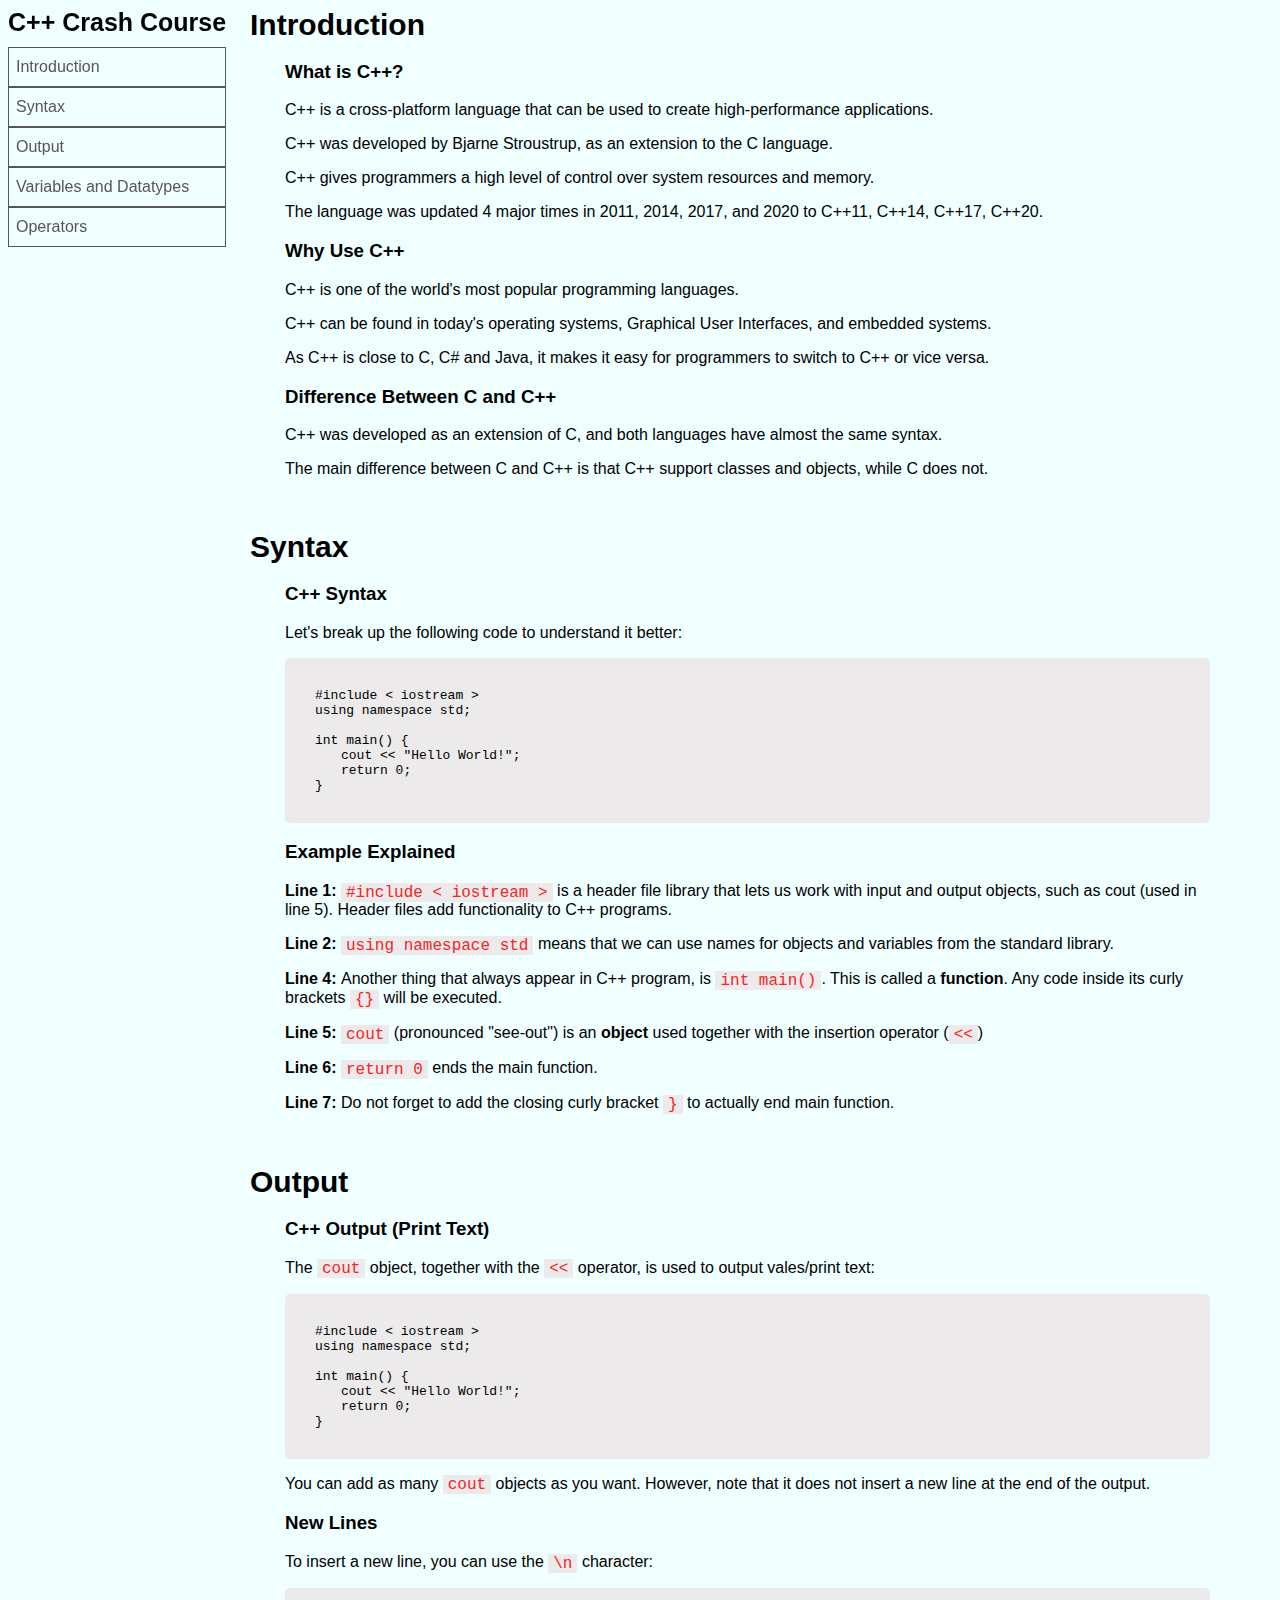
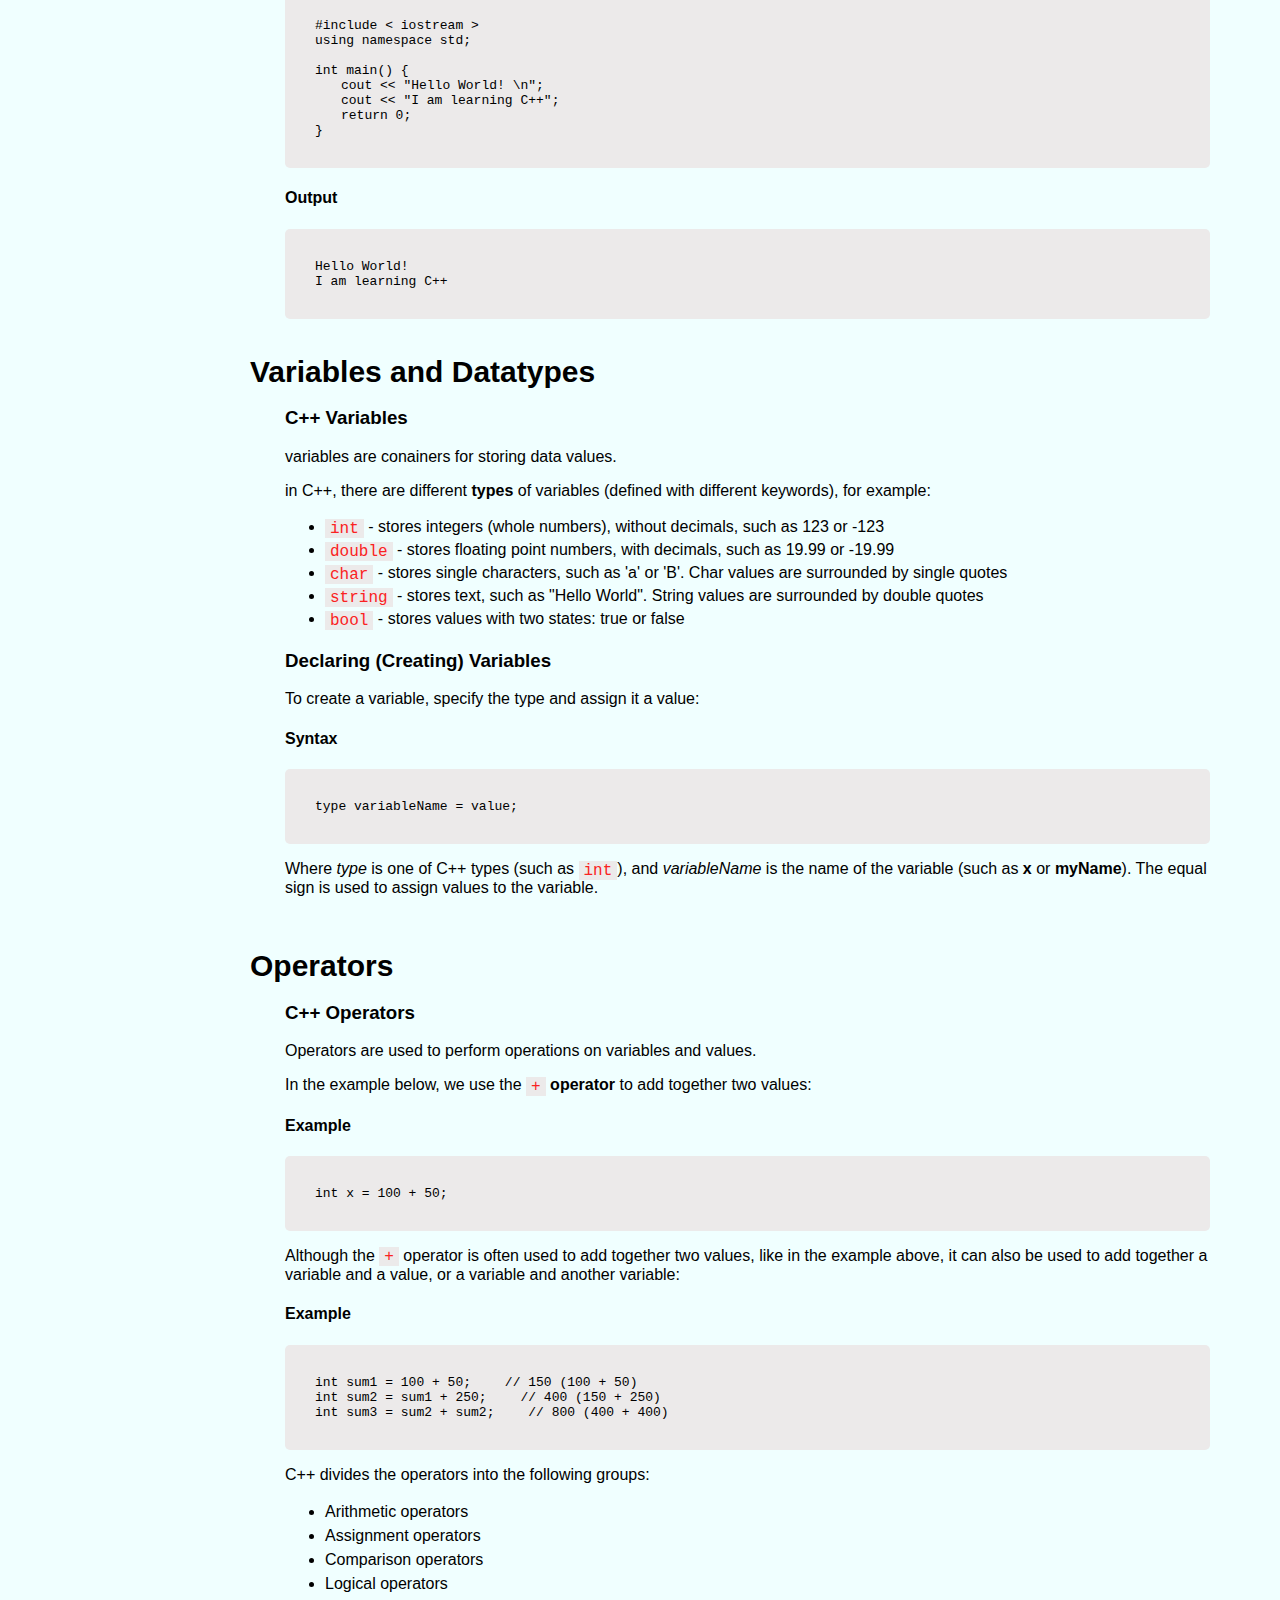
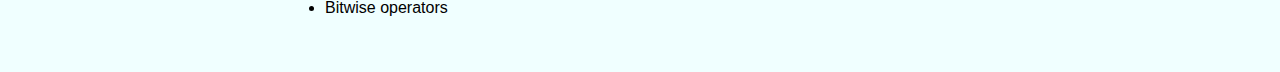
==== CST251/HW03/index.html @ 5152c30a "Add files via upload" ====
<!DOCTYPE html>
<html lang="en">
<head>
  <meta charset="UTF-8">
  <meta http-equiv="X-UA-Compatible" content="IE=edge">
  <meta name="viewport" content="width=device-width, initial-scale=1.0">
  <title>Document</title>
  <link rel="stylesheet" href="styles.css">
</head>

<body>
  <nav id="navbar">
    <header class="main-title">C++ Crash Course</header>
    <a class="nav-link" href="#Introduction">Introduction</a>
    <a class="nav-link" href="#Syntax">Syntax</a>
    <a class="nav-link" href="#Output">Output</a>
    <a class="nav-link" href="#Variables_and_Datatypes">Variables and Datatypes</a>
    <a class="nav-link" href="#Operators">Operators</a>
  </nav>

  <main id="main-doc"> 
    <section class="main-section">
      <header id="Introduction">Introduction</header>
      <section class="sub-section">
        <h3>What is C++?</h3>
        <p>C++ is a cross-platform language that can be used to create high-performance applications.</p>
        <p>C++ was developed by Bjarne Stroustrup, as an extension to the C language.</p>
        <p>C++ gives programmers a high level of control over system resources and memory.</p>
        <p>The language was updated 4 major times in 2011, 2014, 2017, and 2020 to C++11, C++14, C++17, C++20.</p>

        <h3>Why Use C++</h3>
        <p>C++ is one of the world's most popular programming languages.</p>
        <p>C++ can be found in today's operating systems, Graphical User Interfaces, and embedded systems.</p>
        <p>As C++ is close to C, C# and Java, it makes it easy for programmers to switch to C++ or vice versa.</p>

        <h3>Difference Between C and C++</h3>
        <p>C++ was developed as an extension of C, and both languages have almost the same syntax.</p>
        <p>The main difference between C and C++ is that C++ support classes and objects, while C does not.</p>
      </section>
      <br><br>
    </section>

    <section class="main-section">
      <header id="Syntax">Syntax</header>
      <section class="sub-section">
        <h3>C++ Syntax</h3>
        <p>Let's break up the following code to understand it better:</p>
        <code class="main-code">
            #include < iostream > <br>
            using namespace std;<br>
            <br>
            int main() {<br>
                <tab>cout << "Hello World!";<br>
                <tab>return 0;<br>
            }
        </code>

      <h3>Example Explained</h3>
      <p>
        <strong>Line 1: </strong><span>#include < iostream ></span> is a header file library that lets us work with input and output objects,
        such as cout (used in line 5). Header files add functionality to C++ programs.
      </p>
      <p>
        <strong>Line 2: </strong><span>using namespace std</span> means that we can use names for objects and variables from the standard library.
      </p>
      <p>
        <strong>Line 4: </strong> Another thing that always appear in C++ program,
        is <span>int main()</span>. This is called a <strong>function</strong>.
        Any code inside its curly brackets <span>{}</span> will be executed.
      </p>
      <p>
        <strong>Line 5: </strong> <span>cout</span> (pronounced "see-out") is an <strong>object</strong> used 
        together with the insertion operator (<span><<</span>)
      </p>
      <p>
        <strong>Line 6: </strong> <span>return 0</span> ends the main function.
      </p>
      <p>
        <strong>Line 7: </strong> Do not forget to add the closing curly bracket <span>}</span> 
        to actually end main function.
      </p>
      </section>
      <br><br>
    </section>

    <section id="Output" class="main-section">
      <header id="Output">Output</header>
      <section class="sub-section">
        <h3>C++ Output (Print Text)</h3>
        <p>The <span>cout</span> object, together with the <span><<</span> operator, is used to output vales/print text:</p>
        <code class="main-code">
          #include < iostream > <br>
          using namespace std;<br>
          <br>
          int main() {<br>
              <tab>cout << "Hello World!";<br>
              <tab>return 0;<br>
          }
        </code>
        <p>You can add as many <span>cout</span> objects as you want. However, note that it does not insert a new line at the end of the output.</p>

        <h3>New Lines</h3>
        <p>To insert a new line, you can use the <span>\n</span> character:</p>
        <code class="main-code">
          #include < iostream > <br>
          using namespace std;<br>
          <br>
          int main() {<br>
              <tab>cout << "Hello World! \n";<br>
                <tab>cout << "I am learning C++";<br>
              <tab>return 0;<br>
          }
        </code>

        <h4>Output</h4>
        <code class="main-code">
          Hello World!<br>
          I am learning C++
        </code>
      <br><br>
    </section>

    <section class="main-section">
      <header id="Variables_and_Datatypes">Variables and Datatypes</header>
      <section class="sub-section">
        <h3>C++ Variables</h3>
        <p>variables are conainers for storing data values.</p>
        <p>in C++, there are different <strong>types</strong> of variables (defined with different keywords), for example:</p>
        <ul class="variable-list">
          <li><span>int</span> - stores integers (whole numbers), without decimals, such as 123 or -123</li>
          <li><span>double</span> - stores floating point numbers, with decimals, such as 19.99 or -19.99</li>
          <li><span>char</span> - stores single characters, such as 'a' or 'B'. Char values are surrounded by single quotes</li>
          <li><span>string</span> - stores text, such as "Hello World". String values are surrounded by double quotes</li>
          <li><span>bool</span> - stores values with two states: true or false</li>
        </ul>

        <h3>Declaring (Creating) Variables</h3>
        <p>To create a variable, specify the type and assign it a value:</p>
        <h4>Syntax</h4>
        <code class="main-code">
          type variableName = value;
        </code>
        <p>Where <em>type</em> is one of C++ types (such as <span>int</span>), and <em>variableName</em> is the name of the variable (such as <strong>x</strong> or <strong>myName</strong>).
          The equal sign is used to assign values to the variable.</p>
      </section>
      <br><br>
    </section>

    <section class="main-section">
      <header id="Operators">Operators</header>
      <section class="sub-section">
        <h3>C++ Operators</h3>
        <p>Operators are used to perform operations on variables and values.</p>
        <p>In the example below, we use the <span>+</span> <strong>operator</strong> to add together two values:</p>
        <h4>Example</h4>
        <code class="main-code">
          int x = 100 + 50;
        </code>
        <p>Although the <span>+</span> operator is often used to add together two values, like in the example above, it can also be used to add together a variable and a value, or a variable and another variable:</p>
        <h4>Example</h4>
        <code class="main-code">
          int sum1 = 100 + 50;        <tab>// 150 (100 + 50)<br>
          int sum2 = sum1 + 250;      <tab>// 400 (150 + 250)<br>
          int sum3 = sum2 + sum2;     <tab>// 800 (400 + 400)
        </code>
        <p>C++ divides the operators into the following groups:</p>
        <ul class="operator-list">
          <li>Arithmetic operators</li>
          <li>Assignment operators</li>
          <li>Comparison operators</li>
          <li>Logical operators</li>
          <li>Bitwise operators</li>
        </ul>
      </section>
      </code>
      <br><br>
    </section>

  </main>
</body>
</html>
---- CST251/HW03/styles.css ----
html {
    scroll-behavior: smooth;
}
body {
    font-family: sans-serif;
    height: 100vh;
    scroll-behavior: smooth;
    background-color: azure;
}


main {
    position: relative;
    left: 250px;
    position: absolute;
    max-width: 75%;
}

.main-section {
    max-width: 100%;
}

nav {
    position: fixed;
    display: flex;
    flex-direction: column;
}

nav header a {
    padding-left: 10px;
}

nav header {
    margin-bottom: 10px;
}

nav a{
    border: 1px solid #575656;
    text-decoration: none;
    padding: 10px 0;
    padding-left: 7px;
    color: #575656;
}

a:hover {
    color: lightblue;
}


.main-code {
    border-radius: 5px;
    padding: 30px;
    display: block;
    background-color: #eceaea;
    max-width: 95%;
}

span {
    color: rgb(250, 34, 34);
    padding: 0.5px 5px;
    background-color: #eceaea;
    font-family: 'Courier New', Courier, monospace;
}

tab {
    padding-left: 2em;
}

.sub-section {
    padding-left: 35px;
}

header {
    font-size: 30px;
    font-weight: bold;
}


p li{
    color: #575656;
}

.variable-list li {
    padding: 2px 0;
}
.operator-list li{
    padding: 3px 0;
}


.main-title {
    font-size: 25px;
}

@media (max-width:600px) {
    body {
      font-size: 20px;
    }

}
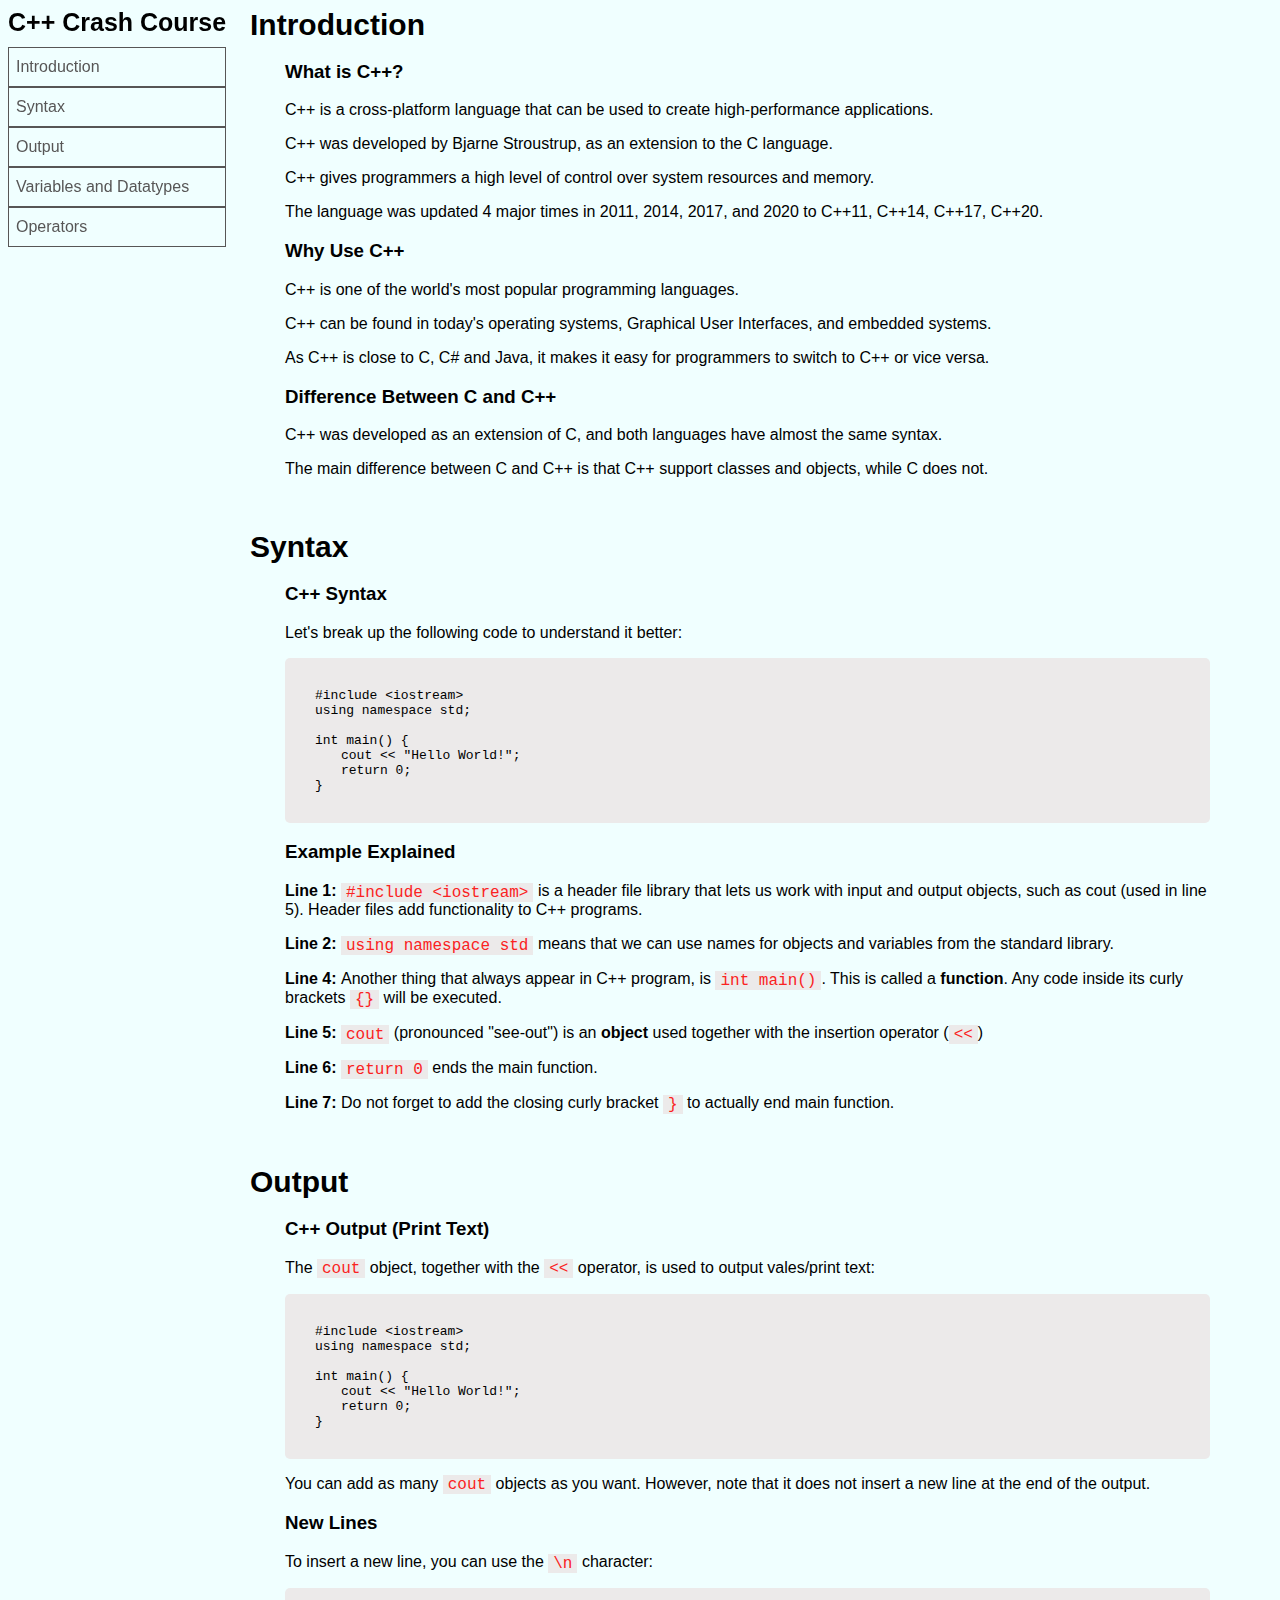
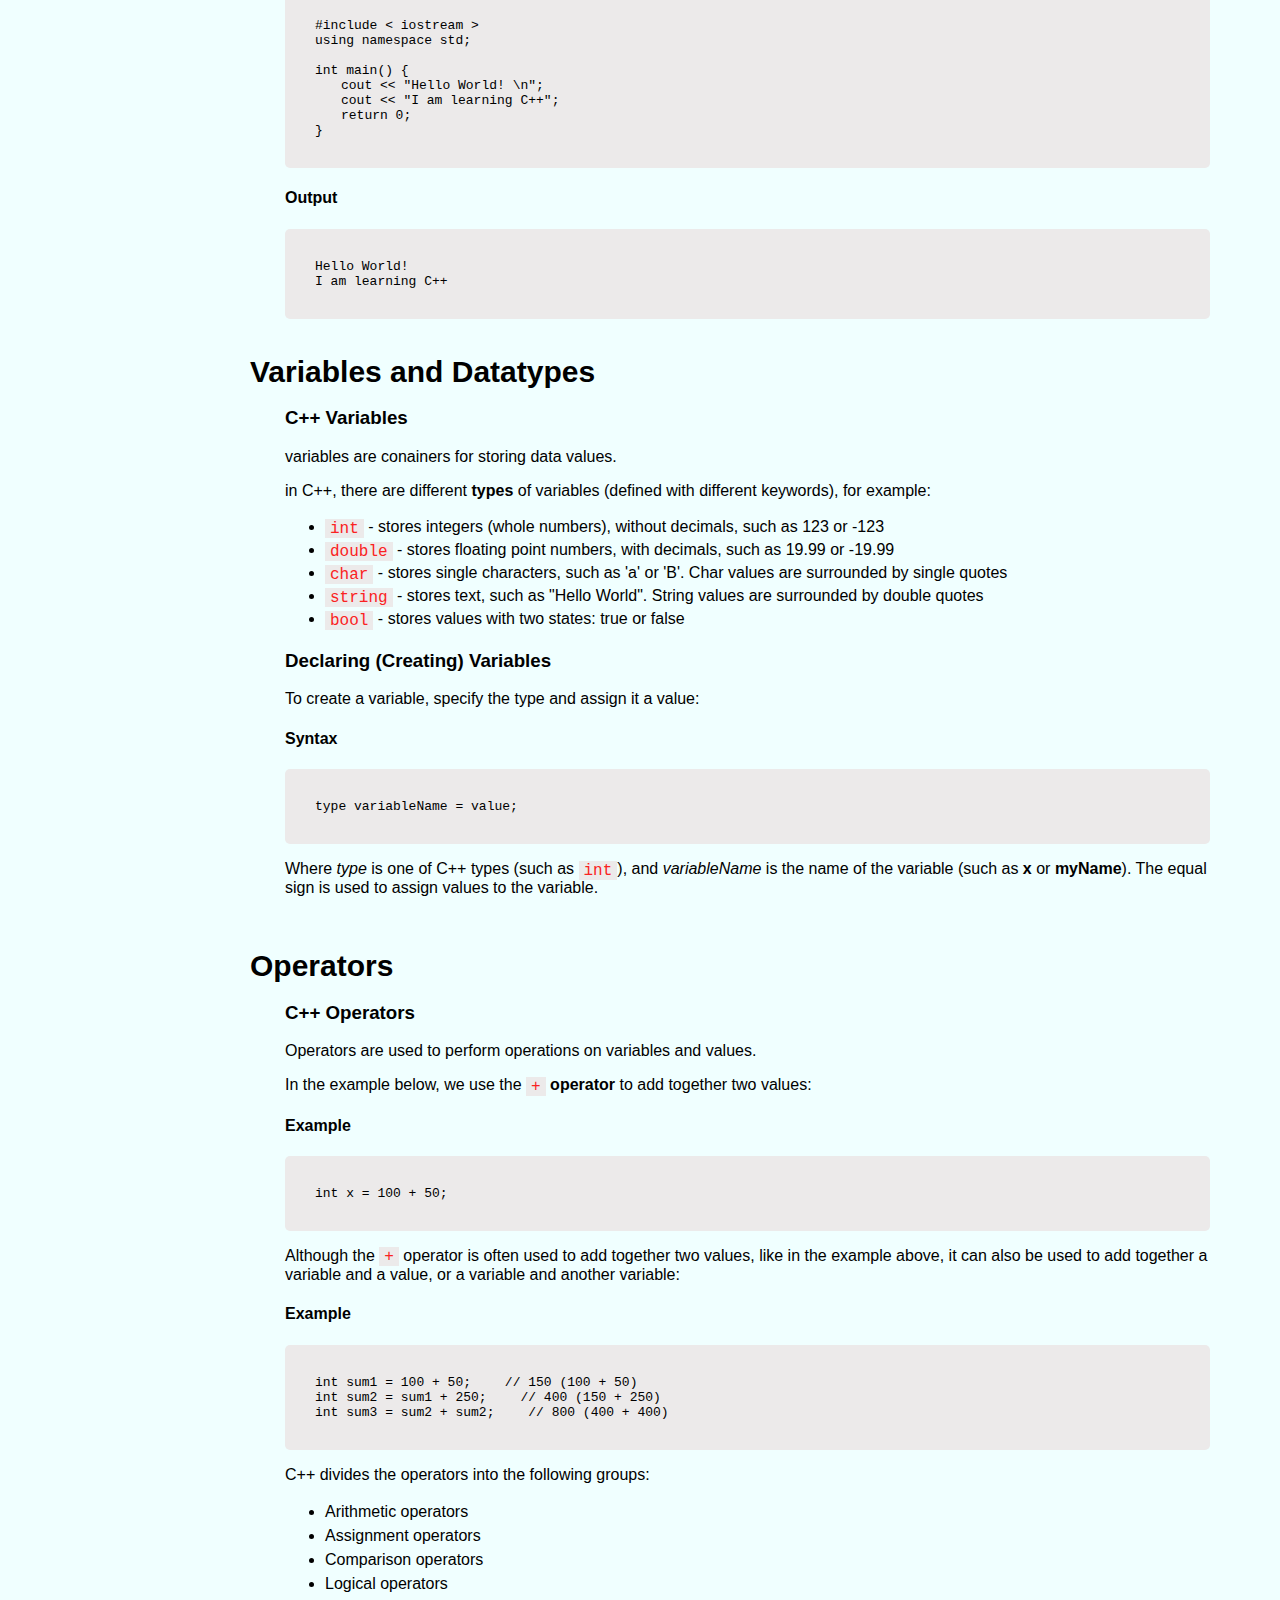
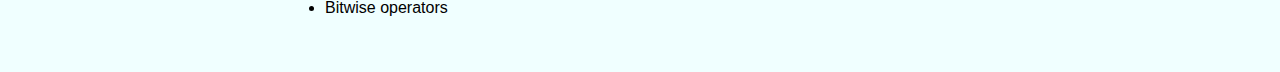
==== commit 7b2eb02f: "Add files via upload" ====
--- a/CST251/HW03/index.html
+++ b/CST251/HW03/index.html
@@ -45,40 +45,41 @@
       <section class="sub-section">
         <h3>C++ Syntax</h3>
         <p>Let's break up the following code to understand it better:</p>
+        
         <code class="main-code">
-            #include < iostream > <br>
-            using namespace std;<br>
-            <br>
-            int main() {<br>
-                <tab>cout << "Hello World!";<br>
-                <tab>return 0;<br>
-            }
+          #include &lt;iostream&gt; <br>
+          using namespace std;<br>
+          <br>
+          int main() {<br>
+              <tab>cout &lt;&lt; "Hello World!";<br>
+              <tab>return 0;<br>
+          }
         </code>
 
-      <h3>Example Explained</h3>
-      <p>
-        <strong>Line 1: </strong><span>#include < iostream ></span> is a header file library that lets us work with input and output objects,
-        such as cout (used in line 5). Header files add functionality to C++ programs.
-      </p>
-      <p>
-        <strong>Line 2: </strong><span>using namespace std</span> means that we can use names for objects and variables from the standard library.
-      </p>
-      <p>
-        <strong>Line 4: </strong> Another thing that always appear in C++ program,
-        is <span>int main()</span>. This is called a <strong>function</strong>.
-        Any code inside its curly brackets <span>{}</span> will be executed.
-      </p>
-      <p>
-        <strong>Line 5: </strong> <span>cout</span> (pronounced "see-out") is an <strong>object</strong> used 
-        together with the insertion operator (<span><<</span>)
-      </p>
-      <p>
-        <strong>Line 6: </strong> <span>return 0</span> ends the main function.
-      </p>
-      <p>
-        <strong>Line 7: </strong> Do not forget to add the closing curly bracket <span>}</span> 
-        to actually end main function.
-      </p>
+        <h3>Example Explained</h3>
+        <p>
+          <strong>Line 1: </strong><span>#include &lt;iostream&gt;</span> is a header file library that lets us work with input and output objects,
+          such as cout (used in line 5). Header files add functionality to C++ programs.
+        </p>
+        <p>
+          <strong>Line 2: </strong><span>using namespace std</span> means that we can use names for objects and variables from the standard library.
+        </p>
+        <p>
+          <strong>Line 4: </strong> Another thing that always appear in C++ program,
+          is <span>int main()</span>. This is called a <strong>function</strong>.
+          Any code inside its curly brackets <span>{}</span> will be executed.
+        </p>
+        <p>
+          <strong>Line 5: </strong> <span>cout</span> (pronounced "see-out") is an <strong>object</strong> used 
+          together with the insertion operator (<span><<</span>)
+        </p>
+        <p>
+          <strong>Line 6: </strong> <span>return 0</span> ends the main function.
+        </p>
+        <p>
+          <strong>Line 7: </strong> Do not forget to add the closing curly bracket <span>}</span> 
+          to actually end main function.
+        </p>
       </section>
       <br><br>
     </section>
@@ -89,7 +90,7 @@
         <h3>C++ Output (Print Text)</h3>
         <p>The <span>cout</span> object, together with the <span><<</span> operator, is used to output vales/print text:</p>
         <code class="main-code">
-          #include < iostream > <br>
+          #include &lt;iostream&gt; <br>
           using namespace std;<br>
           <br>
           int main() {<br>
@@ -106,8 +107,8 @@
           using namespace std;<br>
           <br>
           int main() {<br>
-              <tab>cout << "Hello World! \n";<br>
-                <tab>cout << "I am learning C++";<br>
+              <tab>cout &lt;&lt; "Hello World! \n";<br>
+                <tab>cout &lt;&lt; "I am learning C++";<br>
               <tab>return 0;<br>
           }
         </code>
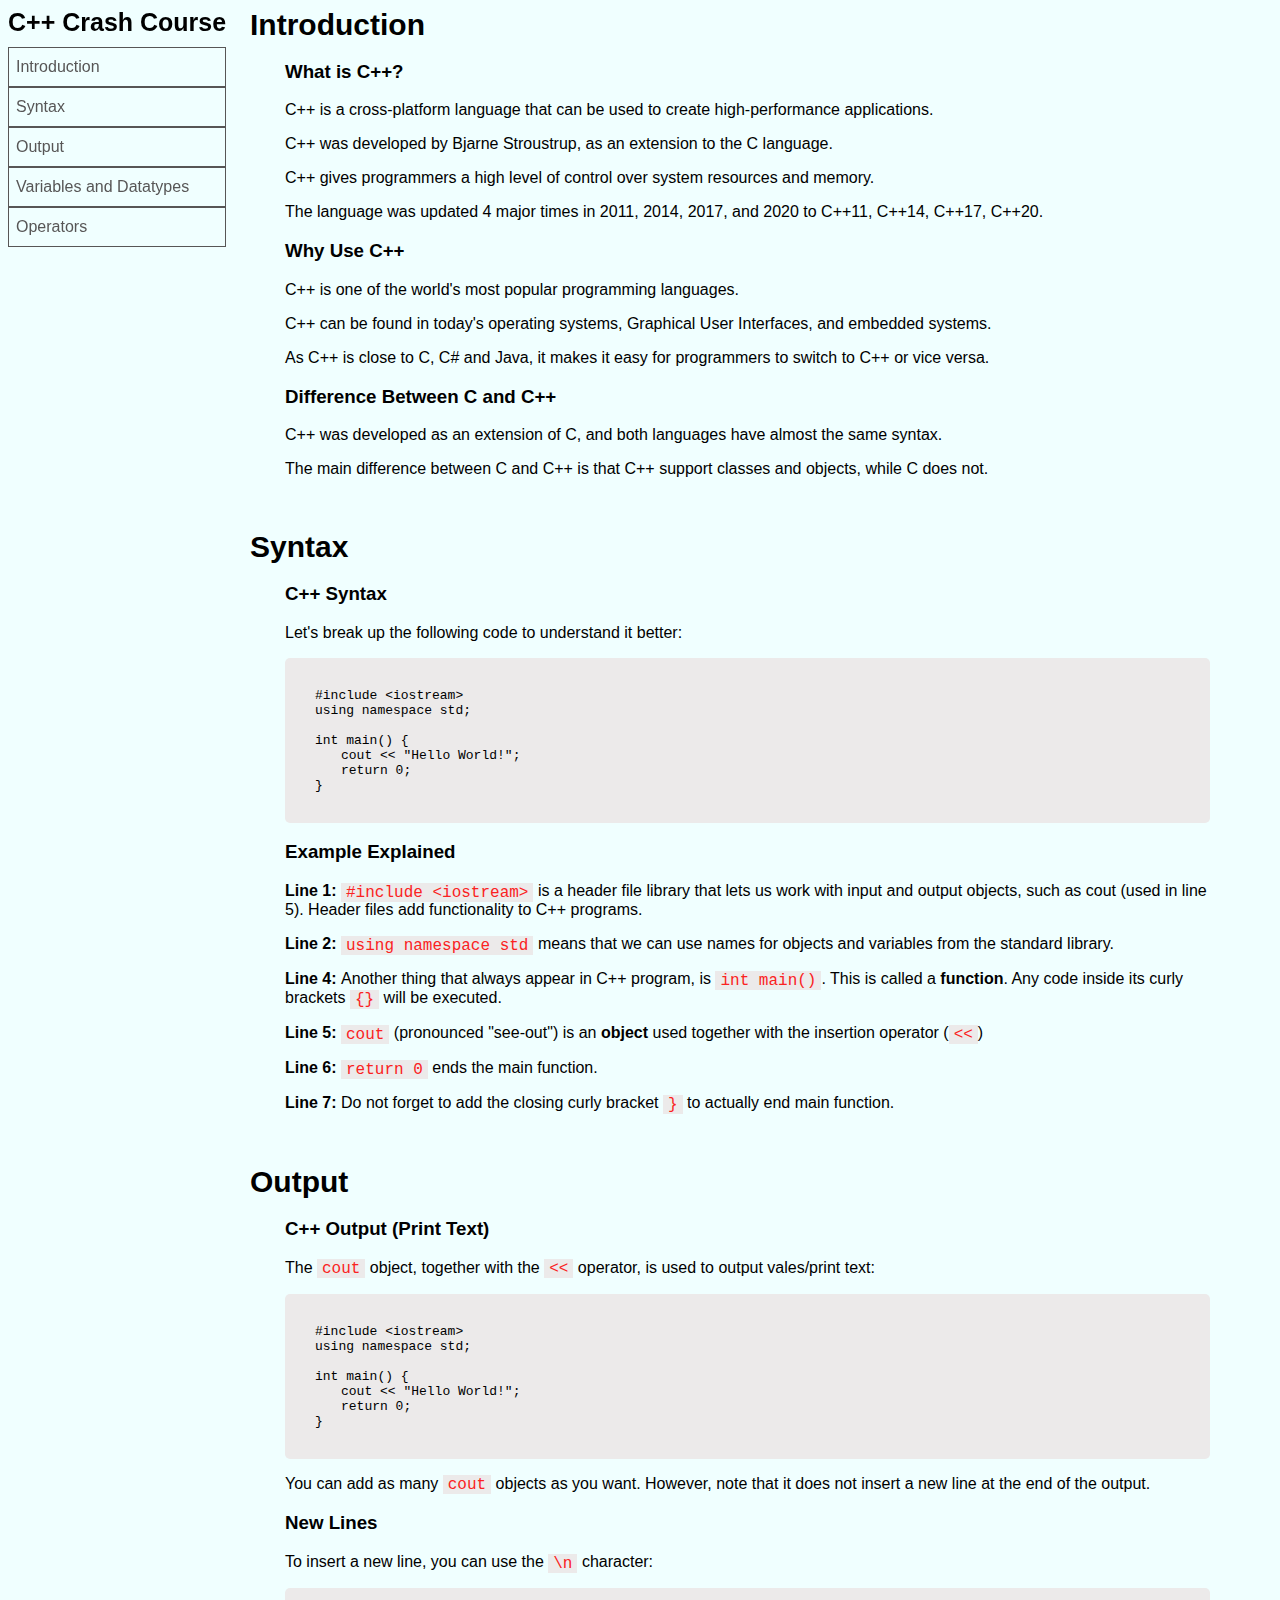
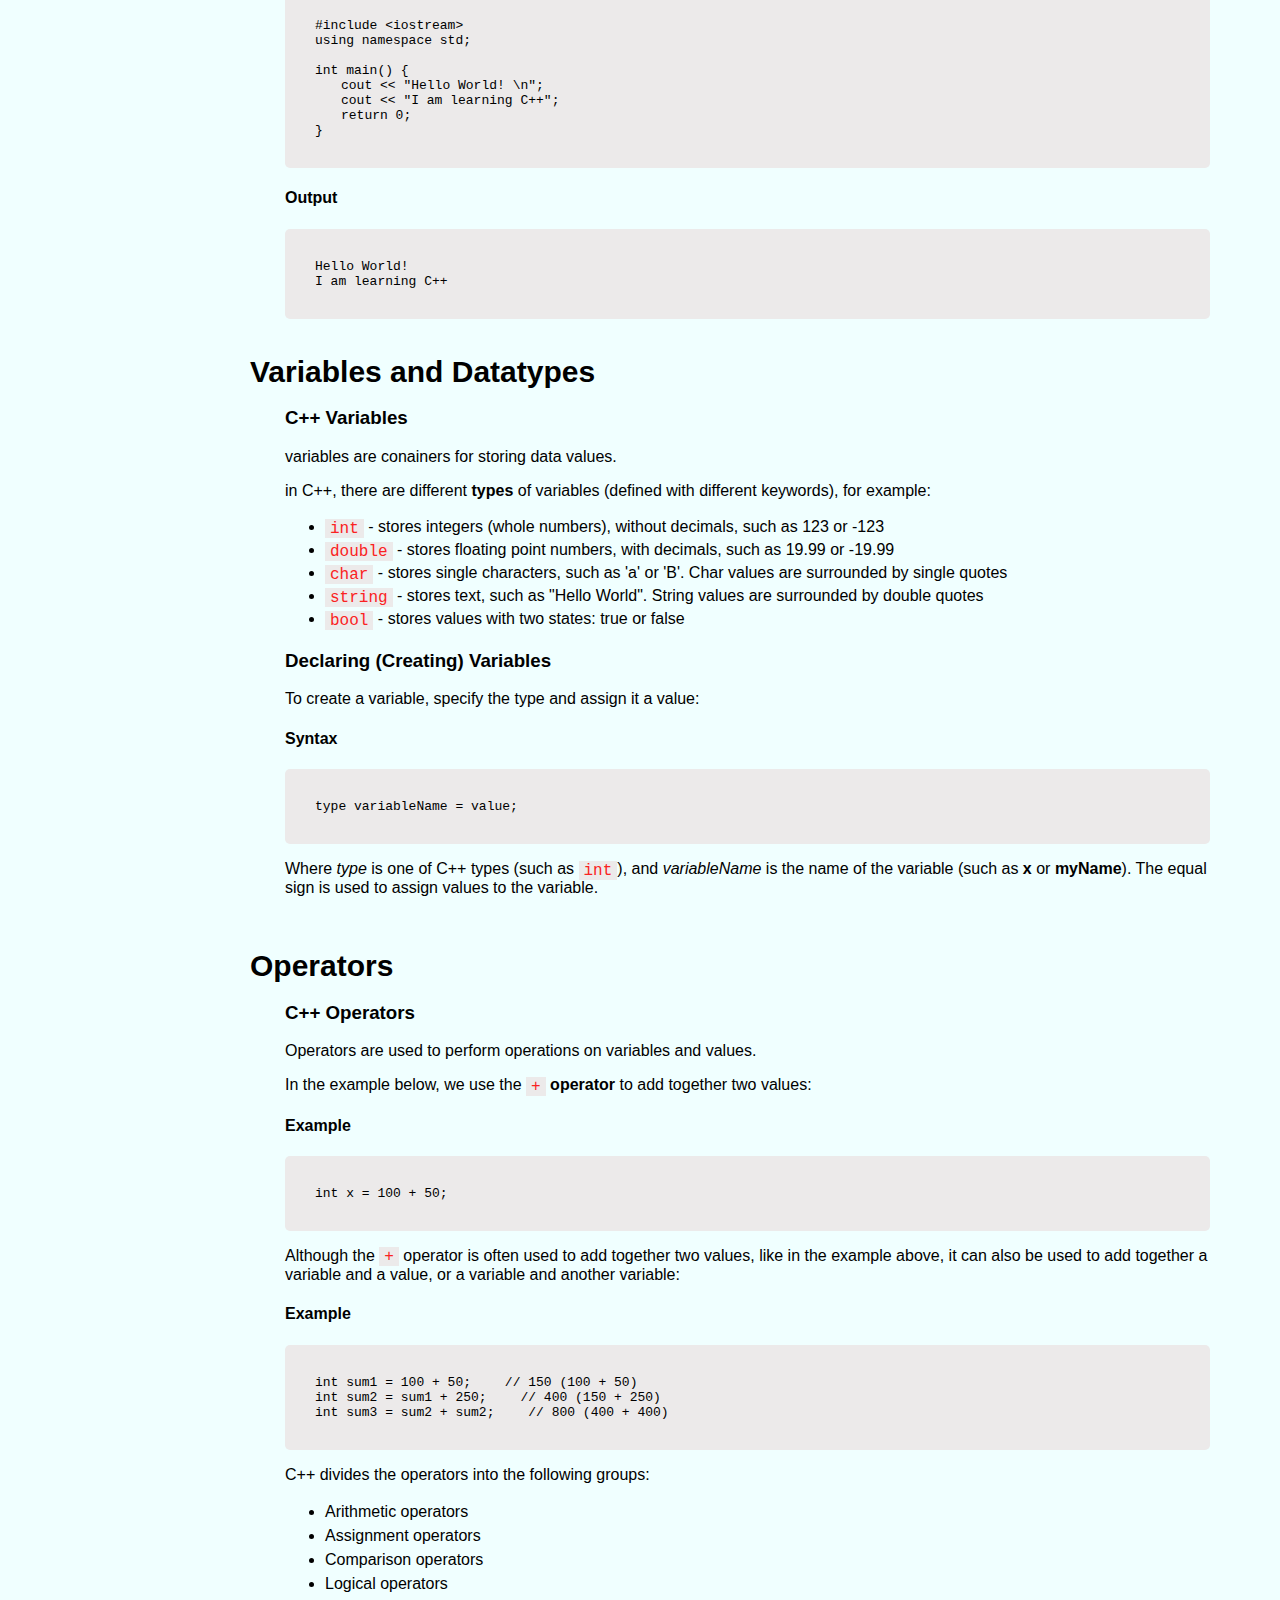
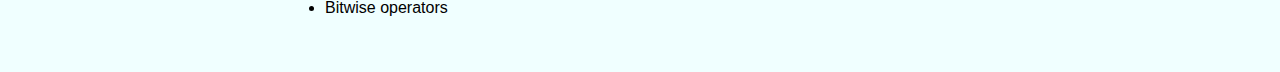
==== commit a3b2def3: "Add files via upload" ====
--- a/CST251/HW03/index.html
+++ b/CST251/HW03/index.html
@@ -4,7 +4,7 @@
   <meta charset="UTF-8">
   <meta http-equiv="X-UA-Compatible" content="IE=edge">
   <meta name="viewport" content="width=device-width, initial-scale=1.0">
-  <title>Document</title>
+  <title>C++ Introduction</title>
   <link rel="stylesheet" href="styles.css">
 </head>
 
@@ -51,8 +51,8 @@
           using namespace std;<br>
           <br>
           int main() {<br>
-              <tab>cout &lt;&lt; "Hello World!";<br>
-              <tab>return 0;<br>
+            &emsp;&emsp;cout &lt;&lt; "Hello World!";<br>
+            &emsp;&emsp;return 0;<br>
           }
         </code>
 
@@ -71,7 +71,7 @@
         </p>
         <p>
           <strong>Line 5: </strong> <span>cout</span> (pronounced "see-out") is an <strong>object</strong> used 
-          together with the insertion operator (<span><<</span>)
+          together with the insertion operator (<span>&lt;&lt;</span>)
         </p>
         <p>
           <strong>Line 6: </strong> <span>return 0</span> ends the main function.
@@ -88,14 +88,14 @@
       <header id="Output">Output</header>
       <section class="sub-section">
         <h3>C++ Output (Print Text)</h3>
-        <p>The <span>cout</span> object, together with the <span><<</span> operator, is used to output vales/print text:</p>
+        <p>The <span>cout</span> object, together with the <span>&lt;&lt;</span> operator, is used to output vales/print text:</p>
         <code class="main-code">
           #include &lt;iostream&gt; <br>
           using namespace std;<br>
           <br>
           int main() {<br>
-              <tab>cout << "Hello World!";<br>
-              <tab>return 0;<br>
+            &emsp;&emsp;cout &lt;&lt; "Hello World!";<br>
+            &emsp;&emsp;return 0;<br>
           }
         </code>
         <p>You can add as many <span>cout</span> objects as you want. However, note that it does not insert a new line at the end of the output.</p>
@@ -103,13 +103,13 @@
         <h3>New Lines</h3>
         <p>To insert a new line, you can use the <span>\n</span> character:</p>
         <code class="main-code">
-          #include < iostream > <br>
+          #include &lt;iostream&gt; <br>
           using namespace std;<br>
           <br>
           int main() {<br>
-              <tab>cout &lt;&lt; "Hello World! \n";<br>
-                <tab>cout &lt;&lt; "I am learning C++";<br>
-              <tab>return 0;<br>
+            &emsp;&emsp;cout &lt;&lt; "Hello World! \n";<br>
+            &emsp;&emsp;cout &lt;&lt; "I am learning C++";<br>
+            &emsp;&emsp;return 0;<br>
           }
         </code>
 
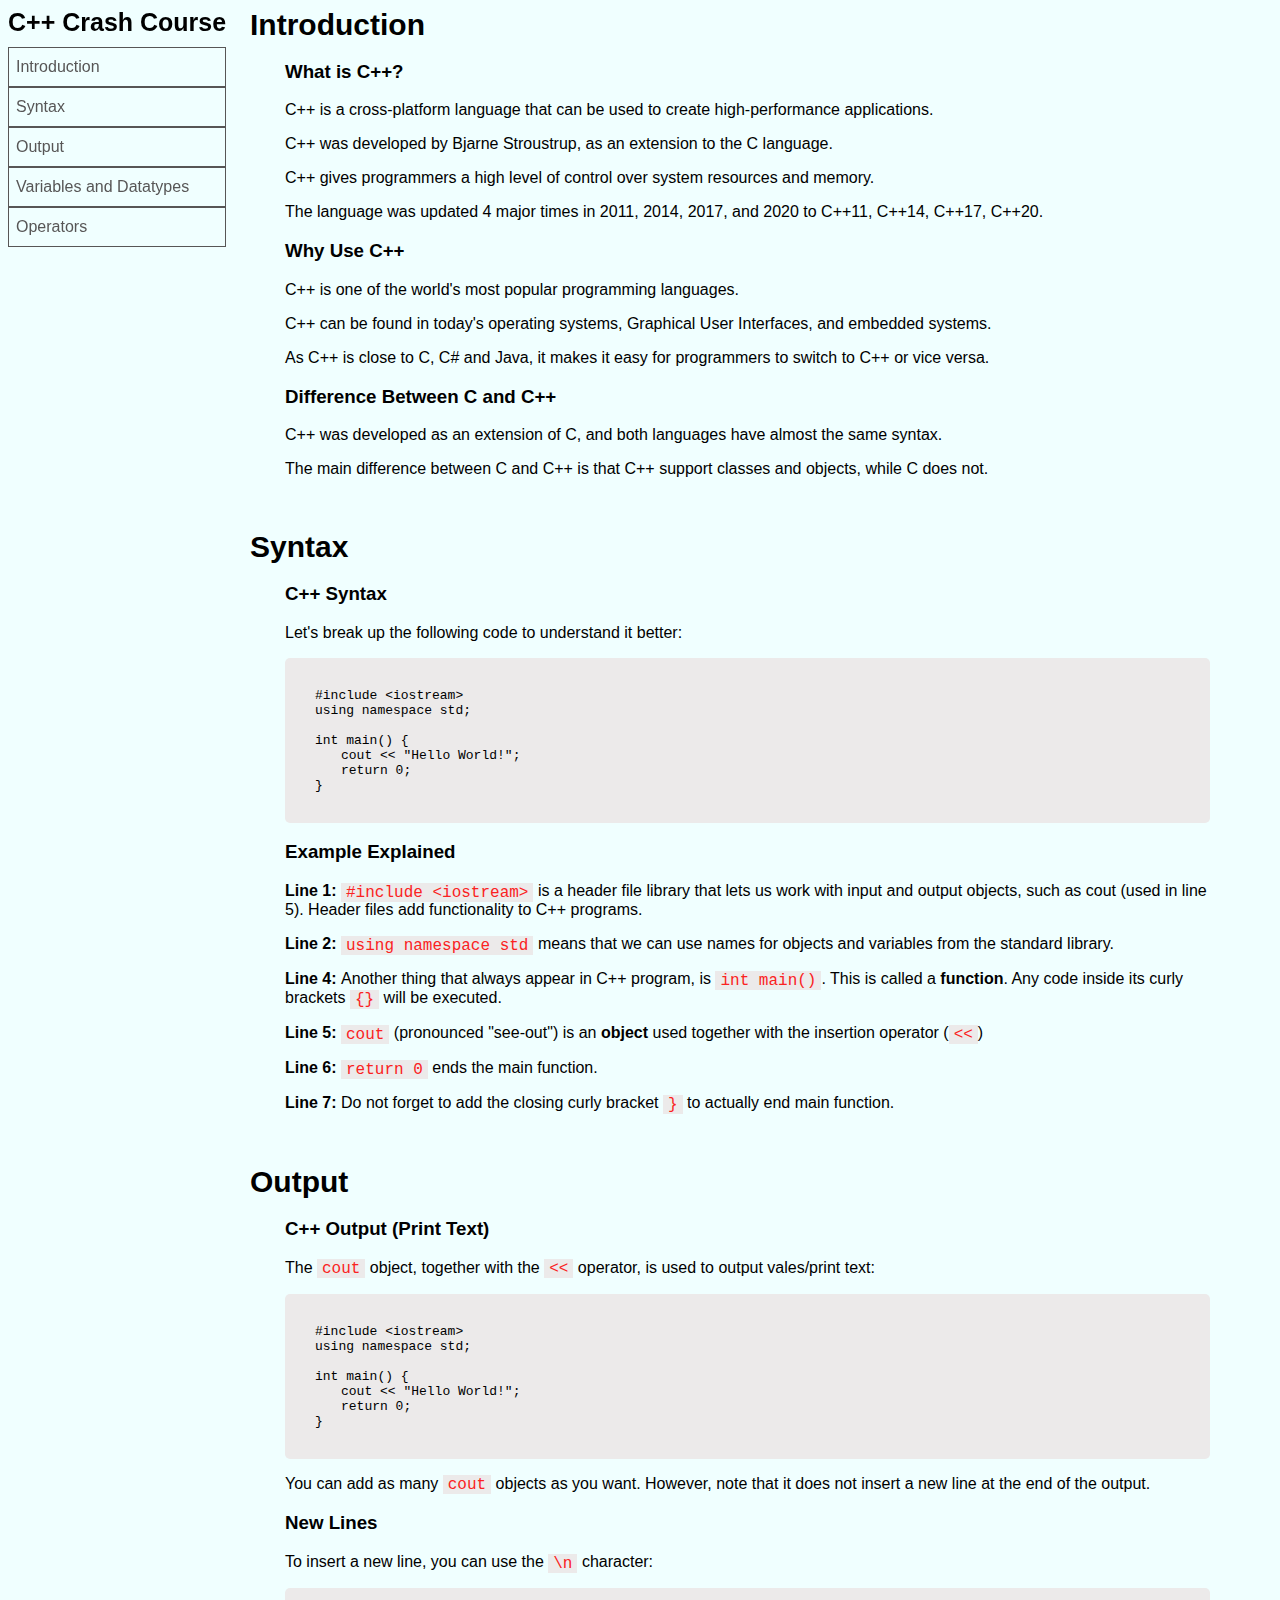
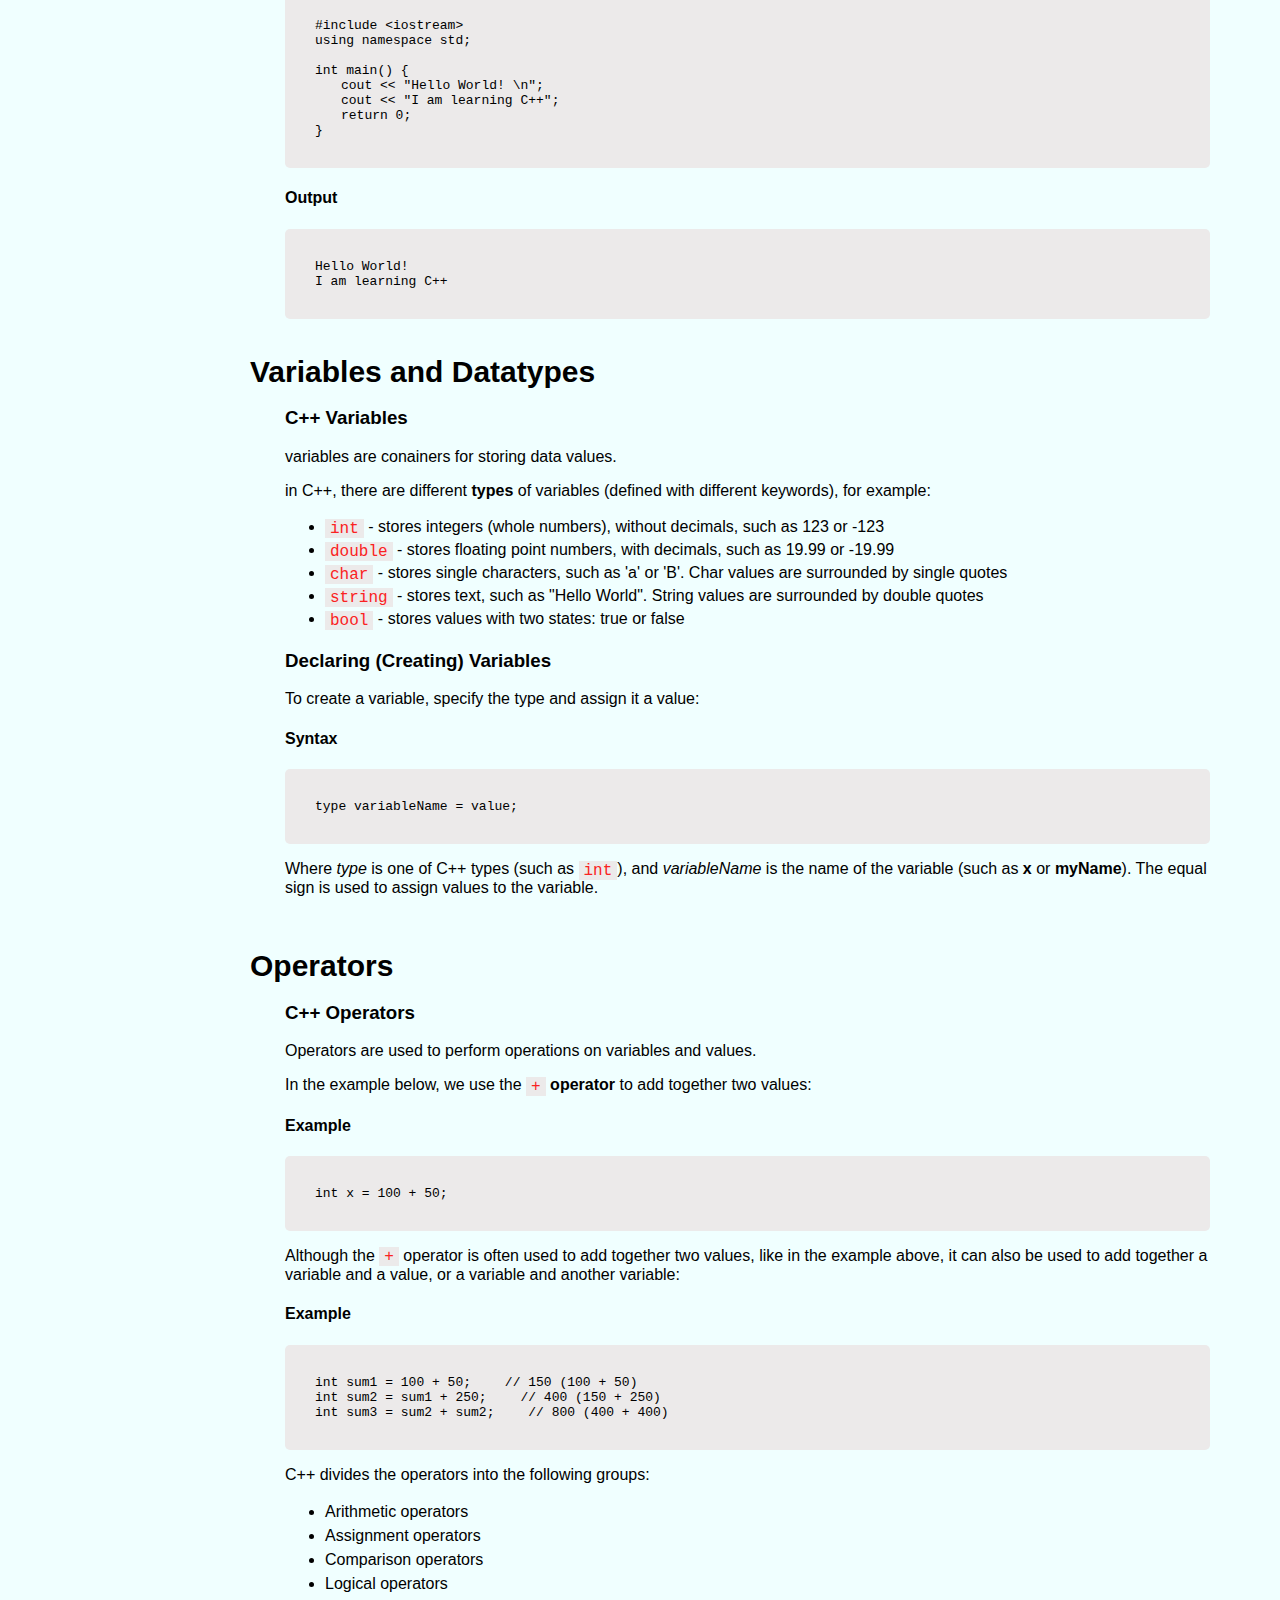
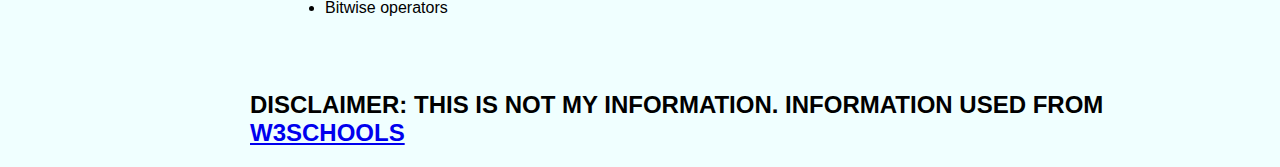
==== commit 9b50c782: "Add files via upload" ====
--- a/CST251/HW03/index.html
+++ b/CST251/HW03/index.html
@@ -84,7 +84,7 @@
       <br><br>
     </section>
 
-    <section id="Output" class="main-section">
+    <section class="main-section">
       <header id="Output">Output</header>
       <section class="sub-section">
         <h3>C++ Output (Print Text)</h3>
@@ -160,9 +160,9 @@
         <p>Although the <span>+</span> operator is often used to add together two values, like in the example above, it can also be used to add together a variable and a value, or a variable and another variable:</p>
         <h4>Example</h4>
         <code class="main-code">
-          int sum1 = 100 + 50;        <tab>// 150 (100 + 50)<br>
-          int sum2 = sum1 + 250;      <tab>// 400 (150 + 250)<br>
-          int sum3 = sum2 + sum2;     <tab>// 800 (400 + 400)
+          int sum1 = 100 + 50;        &emsp;&emsp;// 150 (100 + 50)<br>
+          int sum2 = sum1 + 250;      &emsp;&emsp;// 400 (150 + 250)<br>
+          int sum3 = sum2 + sum2;     &emsp;&emsp;// 800 (400 + 400)
         </code>
         <p>C++ divides the operators into the following groups:</p>
         <ul class="operator-list">
@@ -173,8 +173,8 @@
           <li>Bitwise operators</li>
         </ul>
       </section>
-      </code>
       <br><br>
+      <h2>DISCLAIMER: THIS IS NOT MY INFORMATION. INFORMATION USED FROM <a href="https://www.w3schools.com/cpp/default.asp" target="_blank">W3SCHOOLS</a></h2>
     </section>
 
   </main>
